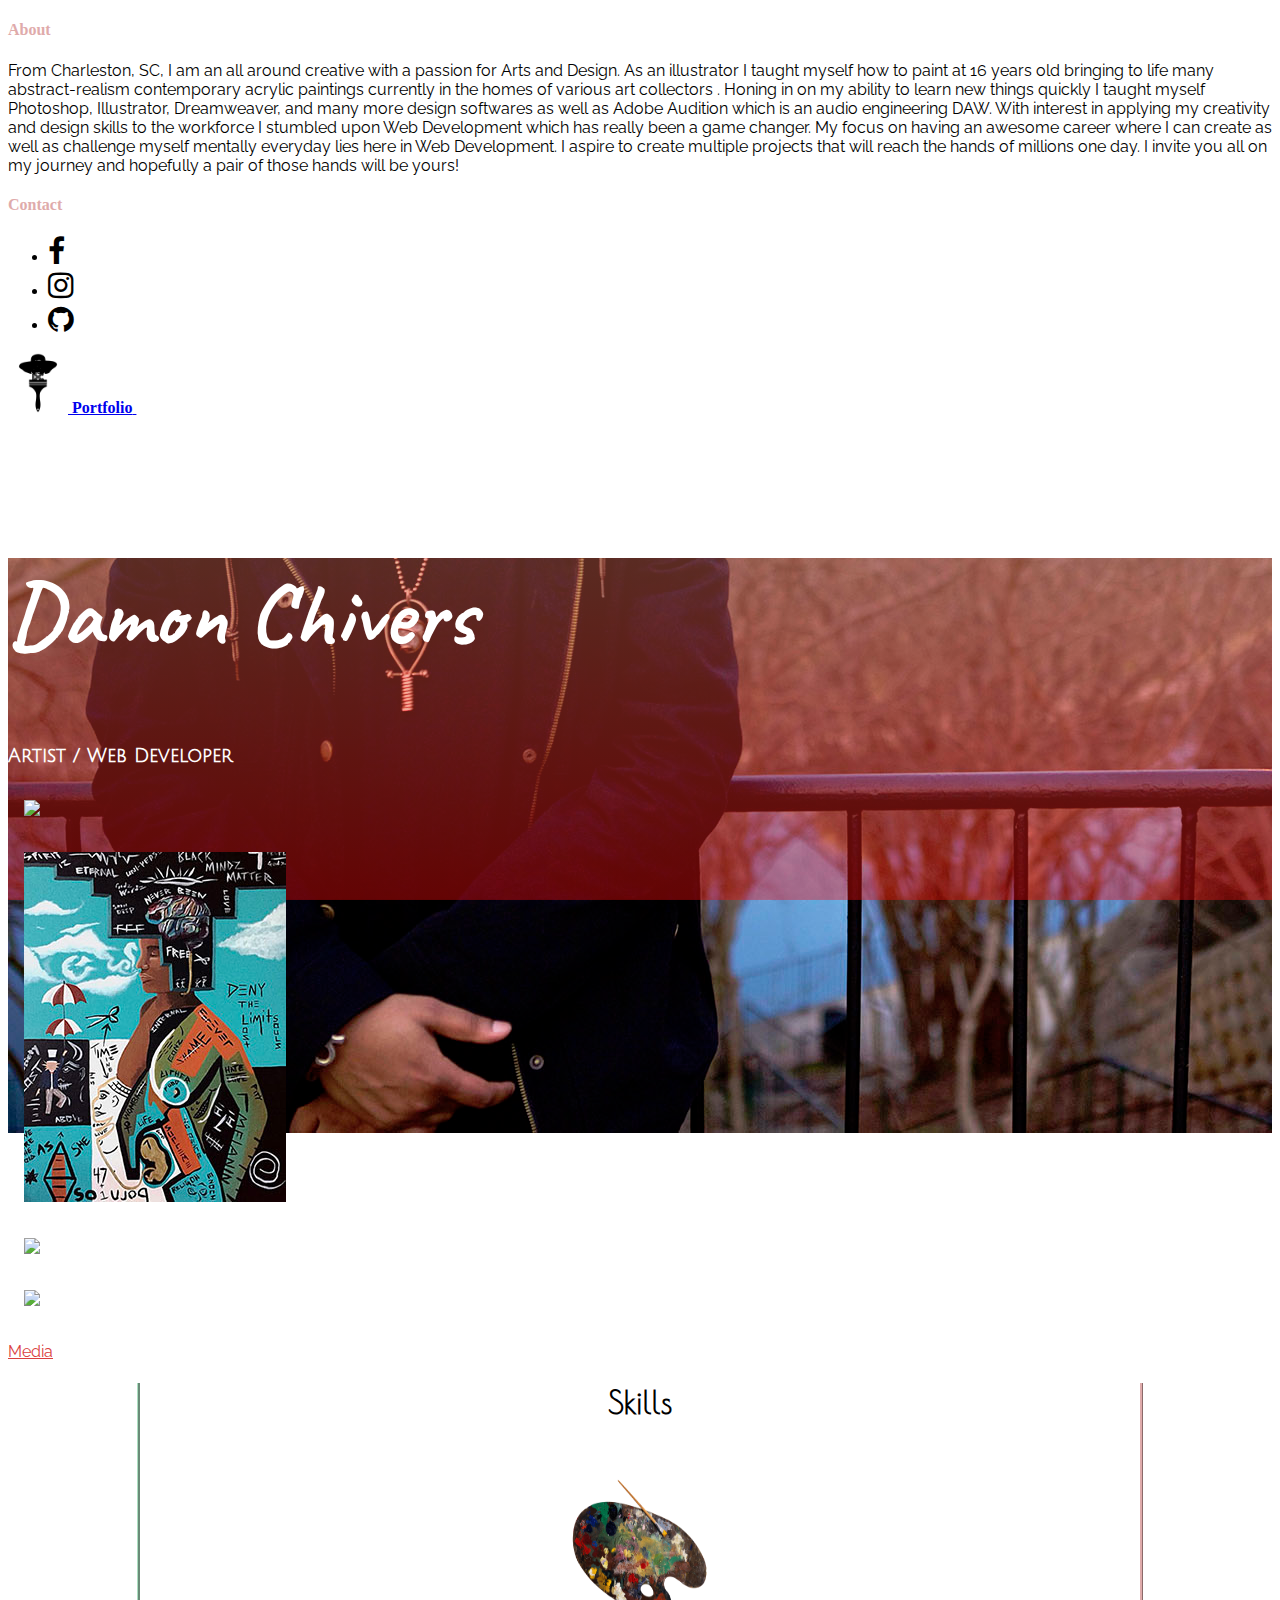
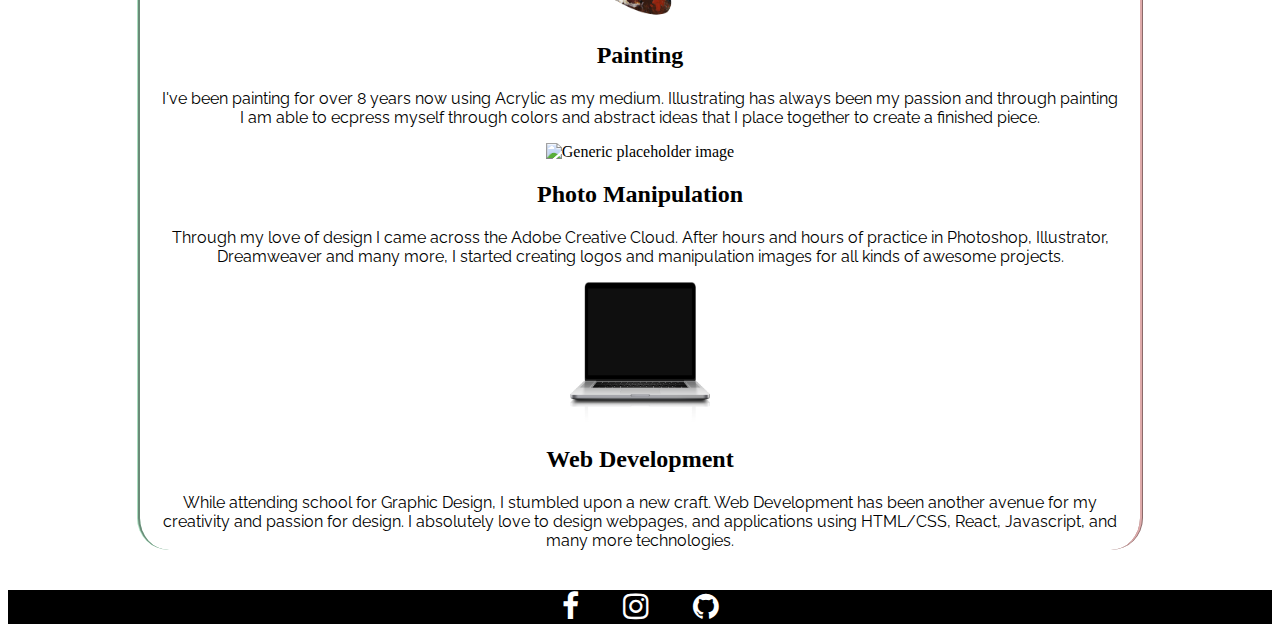
==== index.html @ cc6ef1d0 "P1fornow" ====
<!doctype html>
<html>
    <head>
        <title>P1</title>
        <meta charset = "UTF-8">
        <link rel="stylesheet" href="https://unpkg.com/flickity@2/dist/flickity.min.css">
        <link href="https://fonts.googleapis.com/css?family=Julius+Sans+One" rel="stylesheet">
        <link href="https://fonts.googleapis.com/css?family=Lobster|Poiret+One|Raleway|Caveat" rel="stylesheet">
        <link rel="stylesheet" href="https://cdnjs.cloudflare.com/ajax/libs/font-awesome/4.7.0/css/font-awesome.min.css">
        <link rel="stylesheet" href="https://stackpath.bootstrapcdn.com/bootstrap/4.1.1/css/bootstrap.min.css" integrity="sha384-WskhaSGFgHYWDcbwN70/dfYBj47jz9qbsMId/iRN3ewGhXQFZCSftd1LZCfmhktB" crossorigin="anonymous">
        <link rel="stylesheet" href="style.css">
        <script src="https://unpkg.com/flickity@2/dist/flickity.pkgd.min.js"></script>
        
    </head>
    <header>
            <div class="bg-light collapse" id="navbarHeader" style="">
              <div class="container">  
                <div class="row">
                  <div class="col-sm-8 col-md-7 py-4">
                    <h4 class="heading" style="color:rgb(223, 171, 171)">About</h4>
                    <p class="text-muted">From Charleston, SC, I am an all around creative with a passion for Arts and Design. As an illustrator I taught myself how to paint at 16 years old bringing to life many abstract-realism contemporary acrylic paintings currently in the homes of various art collectors . Honing in on my ability to learn new things quickly I taught myself Photoshop, Illustrator, Dreamweaver, and many more design softwares as well as Adobe Audition which is an audio engineering DAW. With interest in applying my creativity and design skills to the workforce I stumbled upon Web Development which has really been a game changer. My focus on having an awesome career where I can create as well as challenge myself mentally everyday lies here in Web Development. I aspire to create multiple projects that will reach the hands of millions one day. I invite you all on my journey and hopefully a pair of those hands will be yours!</p>
                  </div>
                  <div class="col-sm-4 offset-md-1 py-4">
                    <h4 style="color: rgb(223, 171, 171)">Contact</h4>
                    <ul class="list-unstyled">
                                    <li><a href="https://www.facebook.com/damon.chivers.5" class="facebook"><i class="fa fa-facebook"></i></a> </li>
                                   <li><a href="https://www.instagram.com/blvckbuddhaart/?hl=en" class="instagram"><i class="fa fa-instagram"></i></a> </li>
                                    <li><a href="https://github.com/DamonLC21" class="github"><i class="fa fa-github"></i></a></li>                      
                </ul>
                  </div>
                </div>
              </div>
            </div>
            <div class="navbar navbar-light box-shadow transparent" id="nav1">
              <div class="container d-flex justify-content-between">
                <a href="media.html" class="navbar-brand d-flex align-items-center">
                  <img src="Images/NewLogo.png" width="60" height="60">
                  <strong>Portfolio</strong>
                </a>
                <button class="navbar-toggler collapsed" type="button" data-toggle="collapse" data-target="#navbarHeader" aria-controls="navbarHeader" aria-expanded="false" aria-label="Toggle navigation">
                  <span class="navbar-toggler-icon"></span>
                </button>
              </div>
            </div>
          </header>
<body>

        <section class="jumbotron text-center">
                <div class="container">
                  <h5 class="jumbotron-heading"></h5>
                  <div class= "row">
                      <div class ="about col-8">
                          <h2 class = "damon"><strong>Damon Chivers</strong></h2>
                          <h3 class = "artist">Artist / Web Developer</h3>
                      </div>
                  <div class="main-carousel col-4" data-flickity='{ "cellAlign": "left", "contain": true, "prevNextButtons": false,
                  "autoPlay": 2000, "initialIndex": 1, "wrapAround": true}'>
                        <div class ="carousel-cell"><img src="Images/IMG_1816.jpg"> </div>   
                        <div class ="carousel-cell"><img src="Images/3.jpg"></div>
                        <div class ="carousel-cell"><img src="Images/IMG_0910.jpg"></div>
                        <div class ="carousel-cell"><img src="Images/IMG_0876.jpg"></div>
                       </div>
                    </div>
               
                    <p>
                    <a href="media.html" class="btn btn-light my-2" style = "color: rgb(219, 63, 63)">Media</a>
                    <a href="index.html#foot" class="btn btn-dark my-2" style = "color: rgb(255, 255, 255)">Contact</a>
                  </p>
                </div>

              </section>
              <div class="container-now">
                  <h1>Skills</h1>
                  <br>
                  <br>
                    <div class="row">
                            <div class="col-lg-4">
                              <img class="rounded-circle" src="Images/paint.png" alt="Generic placeholder image" width="140" height="140">
                              <h2>Painting</h2>
                              <p>I've been painting for over 8 years now using Acrylic as my medium.  Illustrating has always been my passion and through painting I am able to ecpress myself through colors and abstract ideas that I place together to create a finished piece.</p>
                             
                            </div><!-- /.col-lg-4 -->
                            <div class="col-lg-4">
                              <img class="rounded-circle" src="Images/photoshop.png" alt="Generic placeholder image" width="140" height="140">
                              <h2>Photo Manipulation</h2>
                              <p>Through my love of design I came across the Adobe Creative Cloud.  After hours and hours of practice in Photoshop, Illustrator, Dreamweaver and many more, I started creating logos and manipulation images for all kinds of awesome projects.</p>
                              
                            </div><!-- /.col-lg-4 -->
                            <div class="col-lg-4">
                              <img src="Images/laptop.png" alt="Generic placeholder image" width="140" height="140">
                              <h2>Web Development</h2>
                              <p>While attending school for Graphic Design, I stumbled upon a new craft.  Web Development has been another avenue for my creativity and passion for design.  I absolutely love to design webpages, and applications using HTML/CSS, React, Javascript, and many more technologies.</p>
                            </div><!-- /.col-lg-4 -->
                          </div>
                  </div>
                  
              <footer id="foot">
                        <a href="https://www.facebook.com/damon.chivers.5" class="facebook"><i class="fa fa-facebook"></i></a> 
                        <a href="https://www.instagram.com/blvckbuddhaart/?hl=en" class="instagram"><i class="fa fa-instagram"></i></a>
                        <a href="https://github.com/DamonLC21" class="github"><i class="fa fa-github"></i></a>                     
              </footer>
             
             
              <script src="https://code.jquery.com/jquery-3.3.1.slim.min.js" integrity="sha384-q8i/X+965DzO0rT7abK41JStQIAqVgRVzpbzo5smXKp4YfRvH+8abtTE1Pi6jizo" crossorigin="anonymous"></script>
              <script src="https://cdnjs.cloudflare.com/ajax/libs/popper.js/1.14.3/umd/popper.min.js" integrity="sha384-ZMP7rVo3mIykV+2+9J3UJ46jBk0WLaUAdn689aCwoqbBJiSnjAK/l8WvCWPIPm49" crossorigin="anonymous"></script>
              <script src="https://stackpath.bootstrapcdn.com/bootstrap/4.1.1/js/bootstrap.min.js" integrity="sha384-smHYKdLADwkXOn1EmN1qk/HfnUcbVRZyYmZ4qpPea6sjB/pTJ0euyQp0Mk8ck+5T" crossorigin="anonymous"></script>
              
       

</body>
</html>
---- style.css ----
.carousel-cell {
    padding: 1rem;

}

.about {
    margin-top:140px;
    font-family: 'Julius Sans One', sans-serif;

}
.damon{
    font-size: 90px;
    font-family: 'Caveat', cursive;
}


.flickity-page-dots {
    bottom: -22px;
  }

  .flickity-page-dots .dot {
    height: 4px;
    width: 40px;
    margin: 0;
    border-radius: 0;
  }
 
  
  .list-unstyled a {
    transition: all 0.3s ease;
    color: #000;
    font-size: 30px;
  }

  

  .jumbotron {
    background:linear-gradient(rgba(167, 238, 183, 0.45),#ff0a0a63), url(Images/10.jpg);
    background-repeat: no-repeat;
    background-attachment: fixed;
    color:white !important;
  }

 #port {
    background:linear-gradient(rgba(167, 238, 183, 0.45),#ff0a0a63), url(Images/13.jpg);
    background-repeat: no-repeat;
    background-attachment: fixed;
    color:white !important;
  }

  h1{
      font-family: 'Poiret One', cursive;
  }

  p {
    font-family: 'Raleway', sans-serif;
  }


  .navbar-toggler {
    padding: .25rem .75rem;
    font-size: 1.25rem;
    line-height: 1;
    background-color: transparent;
    border: 1px solid transparent;
    border-radius: .25rem;
}

.compo-logo-renard-blanc {
    -webkit-box-align: center;
    -ms-flex-align: center;
    align-items: center;
    background-color: #4d4c55;
    display: -webkit-box;
    display: -ms-flexbox;
    display: flex;
    -webkit-box-orient: vertical;
    -webkit-box-direction: normal;
    -ms-flex-direction: column;
    flex-direction: column;
    height: 191px;
    -webkit-box-pack: center;
    -ms-flex-pack: center;
    justify-content: center;
    width: 216px;
}


.container-now{
    background-color: white;
    width: 960px;
    margin:0 auto;
    text-align: center;
    border-left-style: ridge;
    border-left-color: rgb(171, 223, 192);
    border-right-color: rgb(223, 171, 171);
    border-right-style: ridge;
    border-bottom-left-radius: 2rem;
    border-bottom-right-radius: 2rem;
    padding-left:20px;
    padding-right:20px;
}
a.lightbox img {
    border: 3px solid white;
    box-shadow: 0px 0px 8px rgba(0,0,0,.3);
    }

.lightbox-target {
    position: fixed;
    top: -100%;
    width: 50%;
    background: rgba(0,0,0,.7);
    width: 100%;
    opacity: 0;
    -webkit-transition: opacity .5s ease-in-out;
    -moz-transition: opacity .5s ease-in-out;
    -o-transition: opacity .5s ease-in-out;
    transition: opacity .5s ease-in-out;
    overflow: hidden;
    }

    .lightbox-target img {
        margin: auto;
        position: absolute;
        top: 0;
        left:0;
        right:0;
        bottom: 0;
        max-height: 0%;
        max-width: 0%;
        border: 3px solid white;
        box-shadow: 0px 0px 8px rgba(0,0,0,.3);
        box-sizing: border-box;
        -webkit-transition: .5s ease-in-out;
        -moz-transition: .5s ease-in-out;
        -o-transition: .5s ease-in-out;
        transition: .5s ease-in-out;
        }

        a.lightbox-close {
            display: block;
            width:50px;
            height:50px;
            box-sizing: border-box;
            background: white;
            color: black;
            text-decoration: none;
            position: absolute;
            top: -80px;
            right: 0;
            -webkit-transition: .5s ease-in-out;
            -moz-transition: .5s ease-in-out;
            -o-transition: .5s ease-in-out;
            transition: .5s ease-in-out;
            }

            a.lightbox-close:before {
                content: "";
                display: block;
                height: 30px;
                width: 1px;
                background: black;
                position: absolute;
                left: 26px;
                top:10px;
                -webkit-transform:rotate(45deg);
                -moz-transform:rotate(45deg);
                -o-transform:rotate(45deg);
                transform:rotate(45deg);
                }

             a.lightbox-close:after {
                    content: "";
                    display: block;
                    height: 30px;
                    width: 1px;
                    background: black;
                    position: absolute;
                    left: 26px;
                    top:10px;
                    -webkit-transform:rotate(-45deg);
                    -moz-transform:rotate(-45deg);
                    -o-transform:rotate(-45deg);
                    transform:rotate(-45deg);
                    }

            .lightbox-target:target {
                        opacity: 1;
                        top: 0;
                        bottom: 0;
                        }

            .lightbox-target:target img {
                            max-height: 100%;
                            max-width: 100%;
                            }
                            
            .lightbox-target:target a.lightbox-close {
                                top: 0px;
                                }
footer{
    margin: 0 auto;
    margin-top: 40px;
    background-color: #000;
    text-align: center;
}
footer a{
    color:#fff;  
    font-size: 30px;
    padding: 20px;
    display: inline;
  }
          
  footer a:hover{
    color:#000;  
    font-size: 30px;
    padding: 20px;
    display: inline;
  }
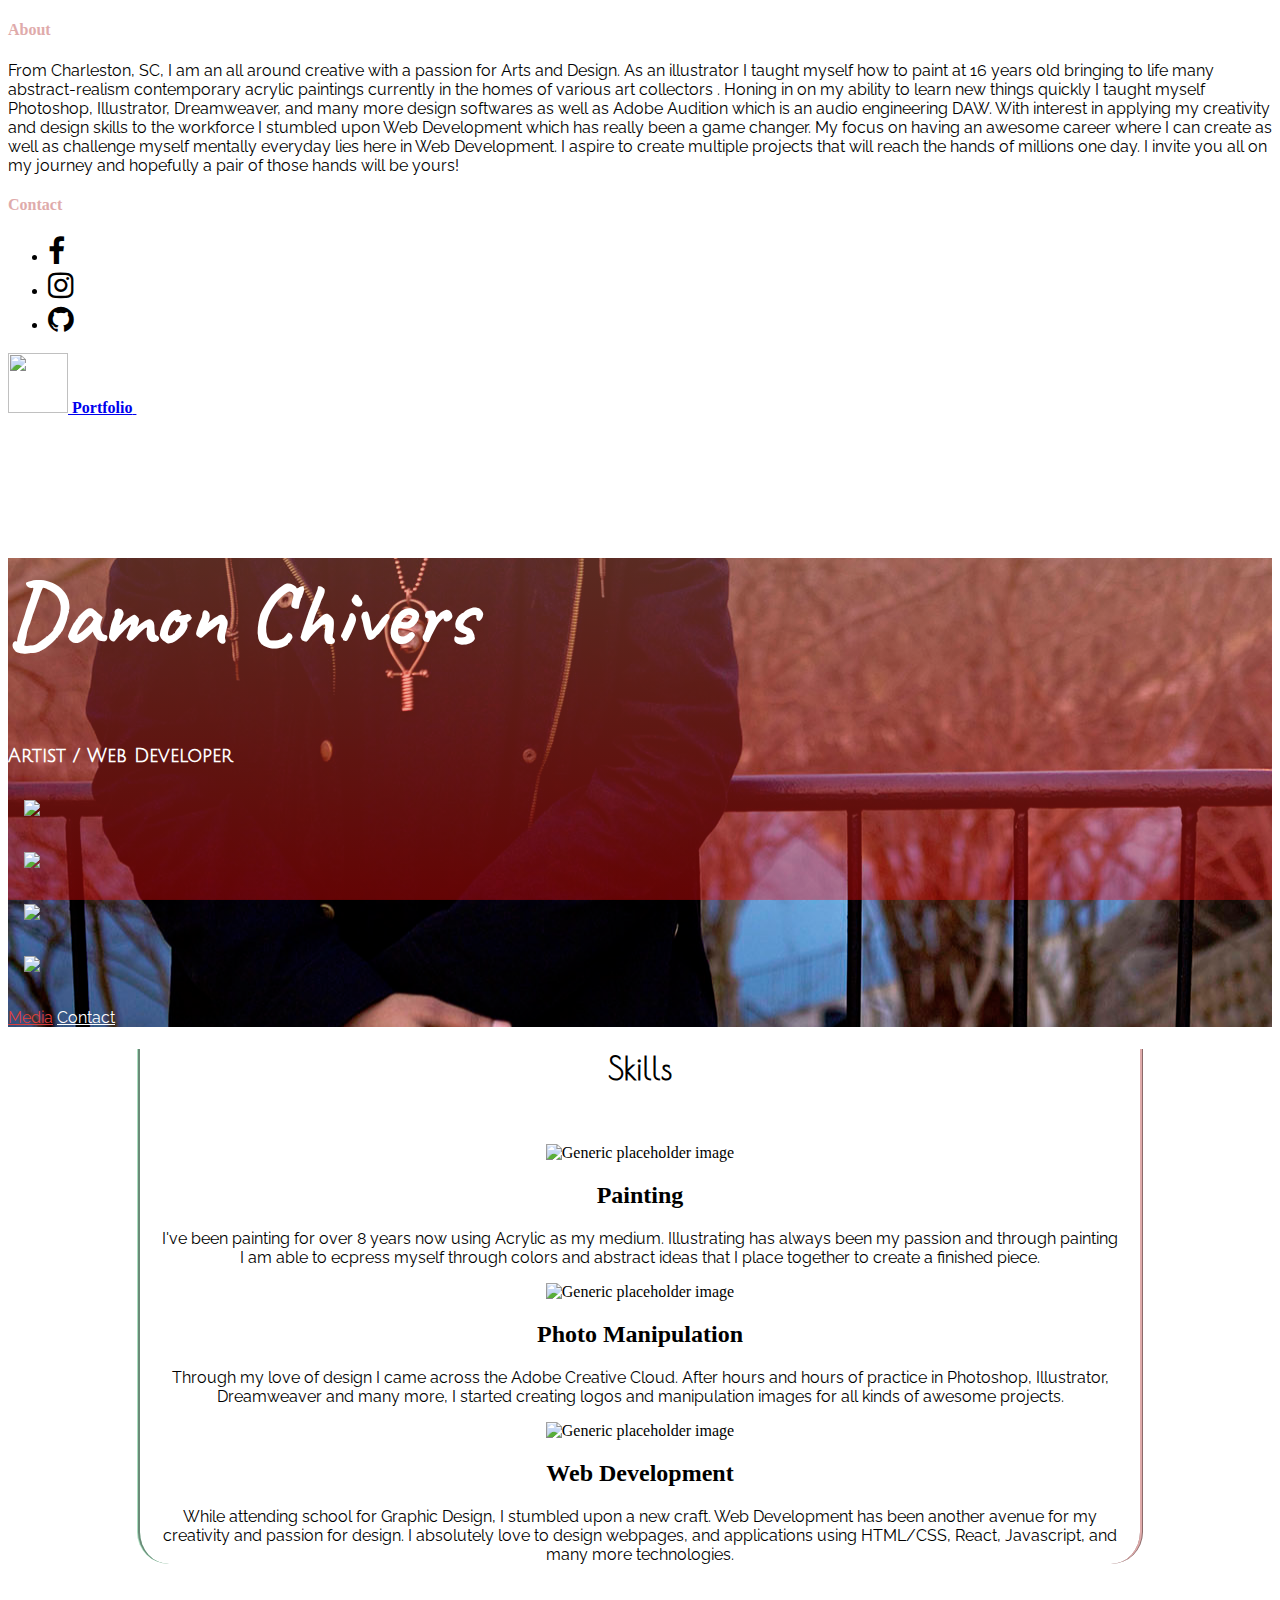
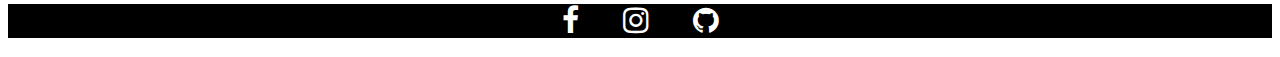
==== commit 823a90c7: "updatedagain" ====
--- a/index.html
+++ b/index.html
@@ -13,7 +13,7 @@
         
     </head>
     <header>
-            <div class="bg-light collapse" id="navbarHeader" style="">
+            <div class="bg-light collapse" id="navbarHeader">
               <div class="container">  
                 <div class="row">
                   <div class="col-sm-8 col-md-7 py-4">
@@ -34,7 +34,7 @@
             <div class="navbar navbar-light box-shadow transparent" id="nav1">
               <div class="container d-flex justify-content-between">
                 <a href="media.html" class="navbar-brand d-flex align-items-center">
-                  <img src="Images/NewLogo.png" width="60" height="60">
+                  <img src="images/newlogo.png" width="60" height="60">
                   <strong>Portfolio</strong>
                 </a>
                 <button class="navbar-toggler collapsed" type="button" data-toggle="collapse" data-target="#navbarHeader" aria-controls="navbarHeader" aria-expanded="false" aria-label="Toggle navigation">
@@ -55,10 +55,10 @@
                       </div>
                   <div class="main-carousel col-4" data-flickity='{ "cellAlign": "left", "contain": true, "prevNextButtons": false,
                   "autoPlay": 2000, "initialIndex": 1, "wrapAround": true}'>
-                        <div class ="carousel-cell"><img src="Images/IMG_1816.jpg"> </div>   
-                        <div class ="carousel-cell"><img src="Images/3.jpg"></div>
-                        <div class ="carousel-cell"><img src="Images/IMG_0910.jpg"></div>
-                        <div class ="carousel-cell"><img src="Images/IMG_0876.jpg"></div>
+                        <div class ="carousel-cell"><img src="images/16.jpg"> </div>   
+                        <div class ="carousel-cell"><img src="images/3.jpg"></div>
+                        <div class ="carousel-cell"><img src="images/20.jpg"></div>
+                        <div class ="carousel-cell"><img src="images/76.jpg"></div>
                        </div>
                     </div>
                
@@ -75,19 +75,19 @@
                   <br>
                     <div class="row">
                             <div class="col-lg-4">
-                              <img class="rounded-circle" src="Images/paint.png" alt="Generic placeholder image" width="140" height="140">
+                              <img class="rounded-circle" src="images/paint.png" alt="Generic placeholder image" width="140" height="140">
                               <h2>Painting</h2>
                               <p>I've been painting for over 8 years now using Acrylic as my medium.  Illustrating has always been my passion and through painting I am able to ecpress myself through colors and abstract ideas that I place together to create a finished piece.</p>
                              
                             </div><!-- /.col-lg-4 -->
                             <div class="col-lg-4">
-                              <img class="rounded-circle" src="Images/photoshop.png" alt="Generic placeholder image" width="140" height="140">
+                              <img class="rounded-circle" src="images/photoshop.png" alt="Generic placeholder image" width="140" height="140">
                               <h2>Photo Manipulation</h2>
                               <p>Through my love of design I came across the Adobe Creative Cloud.  After hours and hours of practice in Photoshop, Illustrator, Dreamweaver and many more, I started creating logos and manipulation images for all kinds of awesome projects.</p>
                               
                             </div><!-- /.col-lg-4 -->
                             <div class="col-lg-4">
-                              <img src="Images/laptop.png" alt="Generic placeholder image" width="140" height="140">
+                              <img src="images/laptop.png" alt="Generic placeholder image" width="140" height="140">
                               <h2>Web Development</h2>
                               <p>While attending school for Graphic Design, I stumbled upon a new craft.  Web Development has been another avenue for my creativity and passion for design.  I absolutely love to design webpages, and applications using HTML/CSS, React, Javascript, and many more technologies.</p>
                             </div><!-- /.col-lg-4 -->
